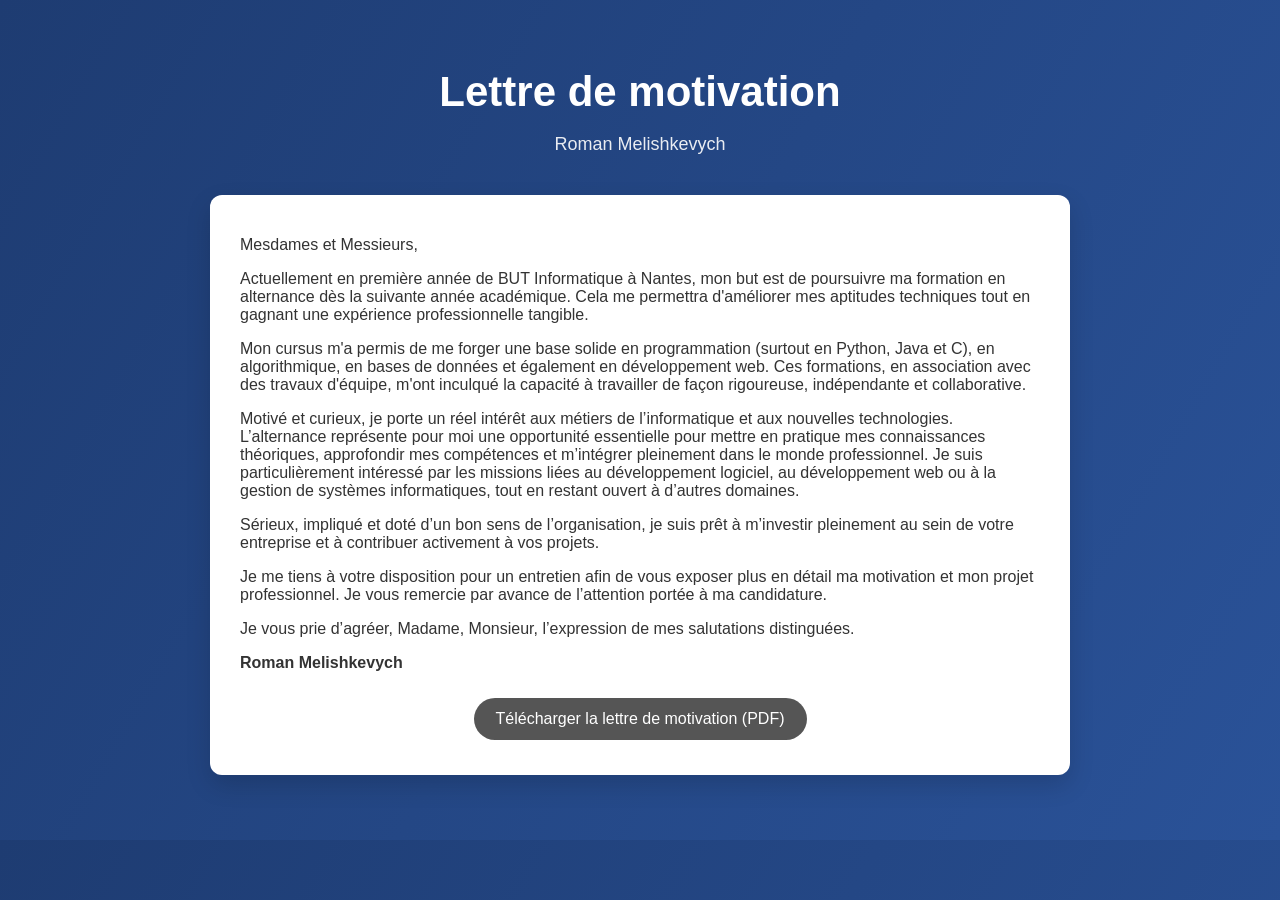
==== lettre.html @ ed58eff8 "Add files via upload" ====
<!DOCTYPE html>
<html lang="fr">
<head>
    <meta charset="UTF-8">
    <title>Lettre de motivation - Roman Melishkevych</title>
    <link rel="stylesheet" href="style.css">
</head>
<body>

<div class="container">

    <header>
        <h1>Lettre de motivation</h1>
        <p>Roman Melishkevych</p>
    </header>

    <section class="card">

        <p>Mesdames et Messieurs,</p>

        <p>
            Actuellement en première année de BUT Informatique à Nantes, mon but
            est de poursuivre ma formation en alternance dès la suivante année
            académique. Cela me permettra d'améliorer mes aptitudes techniques
            tout en gagnant une expérience professionnelle tangible.
        </p>

        <p>
            Mon cursus m'a permis de me forger une base solide en programmation
            (surtout en Python, Java et C), en algorithmique, en bases de données
            et également en développement web. Ces formations, en association
            avec des travaux d'équipe, m'ont inculqué la capacité à travailler
            de façon rigoureuse, indépendante et collaborative.
        </p>

        <p>
            Motivé et curieux, je porte un réel intérêt aux métiers de
            l’informatique et aux nouvelles technologies. L’alternance représente
            pour moi une opportunité essentielle pour mettre en pratique mes
            connaissances théoriques, approfondir mes compétences et m’intégrer
            pleinement dans le monde professionnel. Je suis particulièrement
            intéressé par les missions liées au développement logiciel, au
            développement web ou à la gestion de systèmes informatiques, tout en
            restant ouvert à d’autres domaines.
        </p>

        <p>
            Sérieux, impliqué et doté d’un bon sens de l’organisation, je suis
            prêt à m’investir pleinement au sein de votre entreprise et à
            contribuer activement à vos projets.
        </p>

        <p>
            Je me tiens à votre disposition pour un entretien afin de vous
            exposer plus en détail ma motivation et mon projet professionnel.
            Je vous remercie par avance de l’attention portée à ma candidature.
        </p>

        <p>
            Je vous prie d’agréer, Madame, Monsieur, l’expression de mes
            salutations distinguées.
        </p>

        <p><strong>Roman Melishkevych</strong></p>

        <div class="center">
            <a href="lettre_motivation.pdf" download class="btn secondary">
                Télécharger la lettre de motivation (PDF)
            </a>
        </div>

    </section>

</div>

</body>
</html>
---- style.css ----
* {
    box-sizing: border-box;
}

body {
    margin: 0;
    font-family: 'Segoe UI', Arial, sans-serif;
    background: linear-gradient(120deg, #1e3c72, #2a5298);
    color: #333;
}

/* Conteneur principal */
.container {
    max-width: 900px;
    margin: auto;
    padding: 40px 20px;
}

/* Header */
header {
    text-align: center;
    color: white;
    margin-bottom: 40px;
}

header h1 {
    font-size: 42px;
    margin-bottom: 10px;
}

header p {
    font-size: 18px;
    opacity: 0.9;
}

/* Cartes */
.card {
    background: white;
    padding: 25px 30px;
    margin-bottom: 25px;
    border-radius: 12px;
    box-shadow: 0 10px 25px rgba(0, 0, 0, 0.15);
    animation: fadeIn 0.8s ease;
}

@keyframes fadeIn {
    from {
        opacity: 0;
        transform: translateY(10px);
    }
    to {
        opacity: 1;
        transform: translateY(0);
    }
}

h2 {
    margin-top: 0;
    color: #1e3c72;
}

h3 {
    margin-bottom: 8px;
    color: #2a5298;
}

ul {
    padding-left: 20px;
}

li {
    margin-bottom: 6px;
}

/* Boutons */
.center {
    text-align: center;
}

.btn {
    display: inline-block;
    margin: 10px;
    padding: 12px 22px;
    background: #1e3c72;
    color: white;
    text-decoration: none;
    border-radius: 30px;
    font-weight: 500;
    transition: all 0.3s ease;
}

.btn:hover {
    background: #2a5298;
    transform: scale(1.05);
}

.btn.secondary {
    background: #555;
}

/* Footer */
footer {
    text-align: center;
    color: white;
    margin-top: 30px;
    opacity: 0.85;
    font-size: 14px;
}
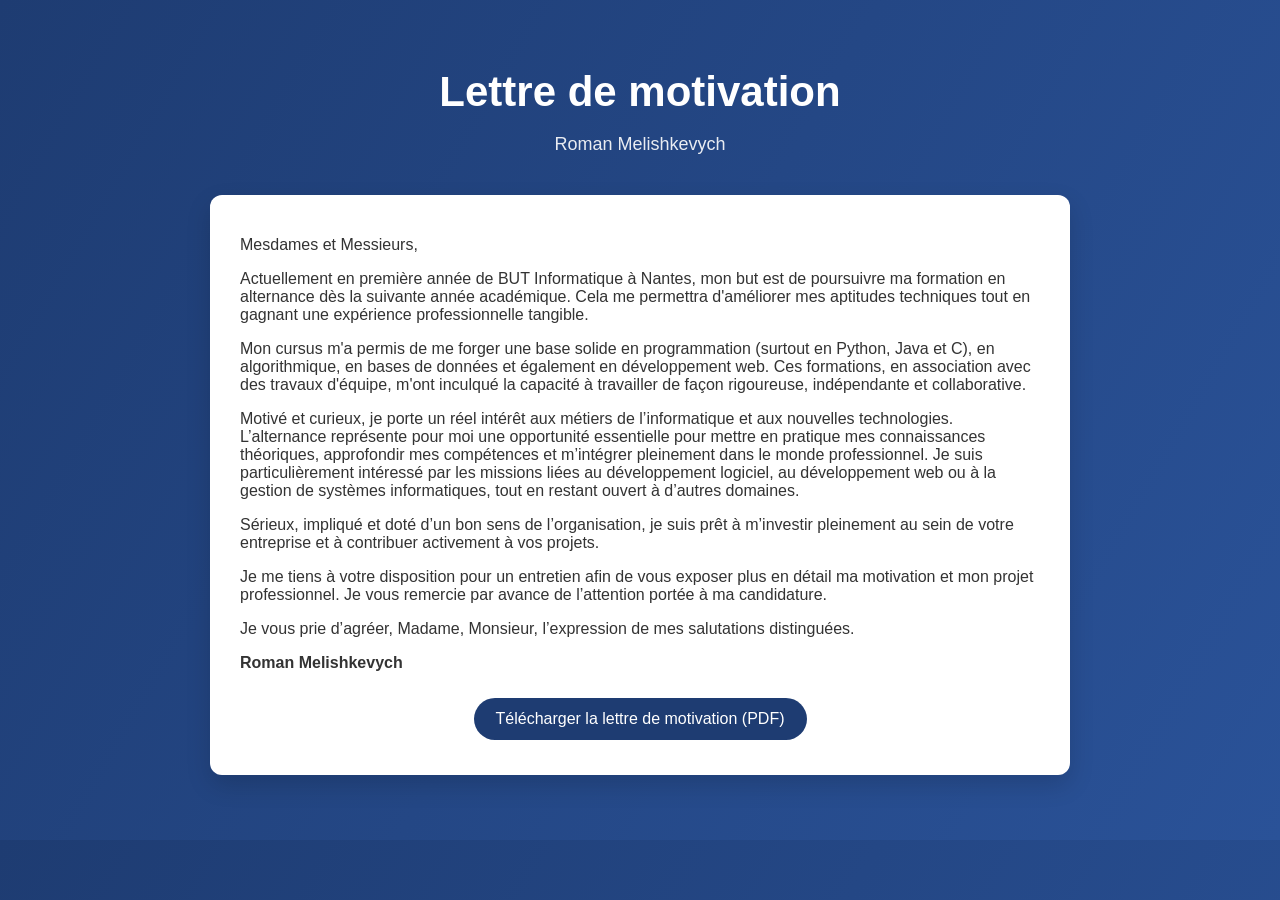
==== commit 2f35a997: "Update lettre.html" ====
--- a/lettre.html
+++ b/lettre.html
@@ -63,15 +63,13 @@
 
         <p><strong>Roman Melishkevych</strong></p>
 
-        <div class="center">
-            <a href="lettre_motivation.pdf" download class="btn secondary">
-                Télécharger la lettre de motivation (PDF)
-            </a>
-        </div>
+       <div class="center">
+            <a href="lettre_motivation.pdf" download class="btn"> Télécharger la lettre de motivation (PDF)</a>
+       </div>
 
     </section>
 
 </div>
 
 </body>
-</html>+</html>
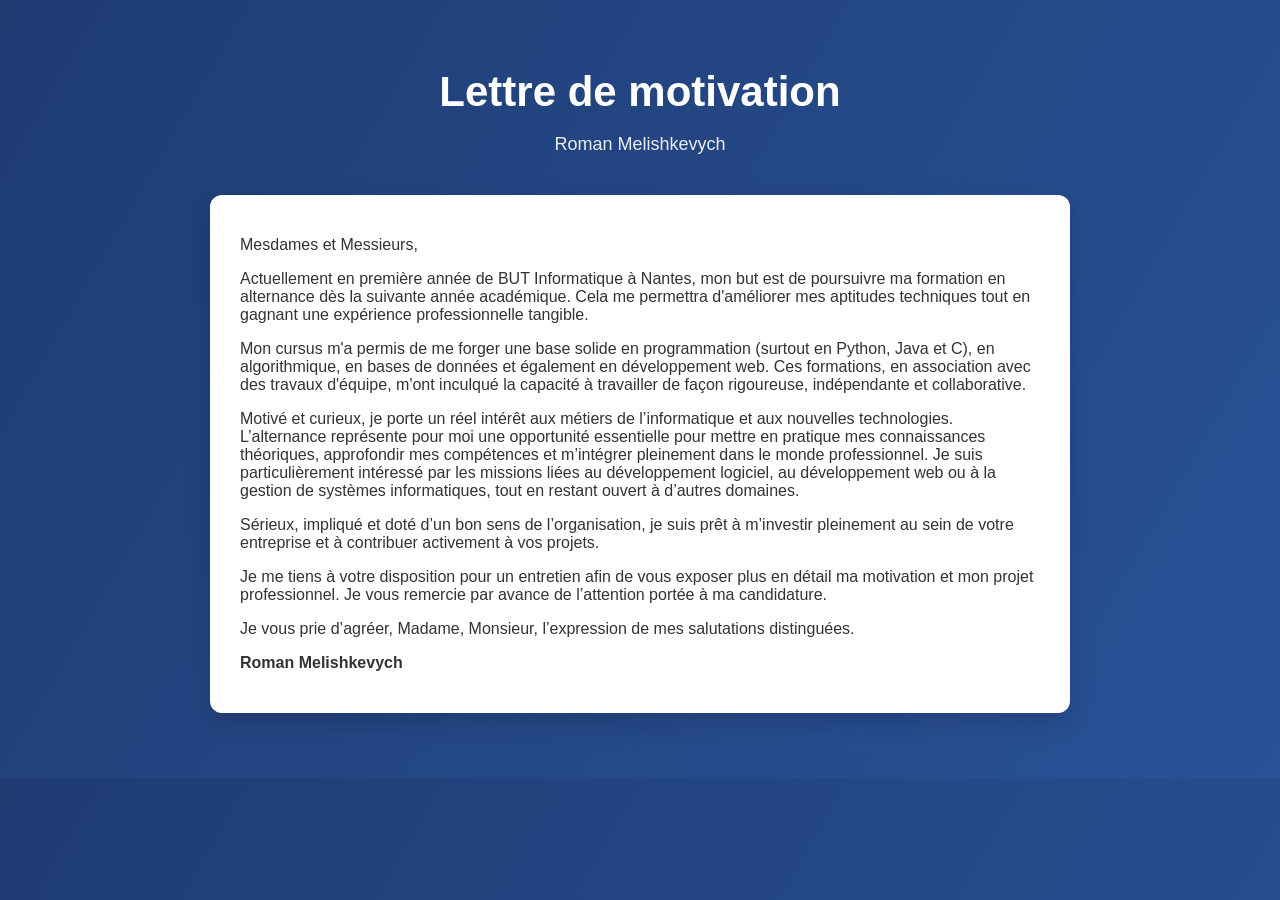
==== commit 6d8704c9: "Update lettre.html" ====
--- a/lettre.html
+++ b/lettre.html
@@ -63,9 +63,7 @@
 
         <p><strong>Roman Melishkevych</strong></p>
 
-       <div class="center">
-            <a href="lettre_motivation.pdf" download class="btn"> Télécharger la lettre de motivation (PDF)</a>
-       </div>
+      
 
     </section>
 
